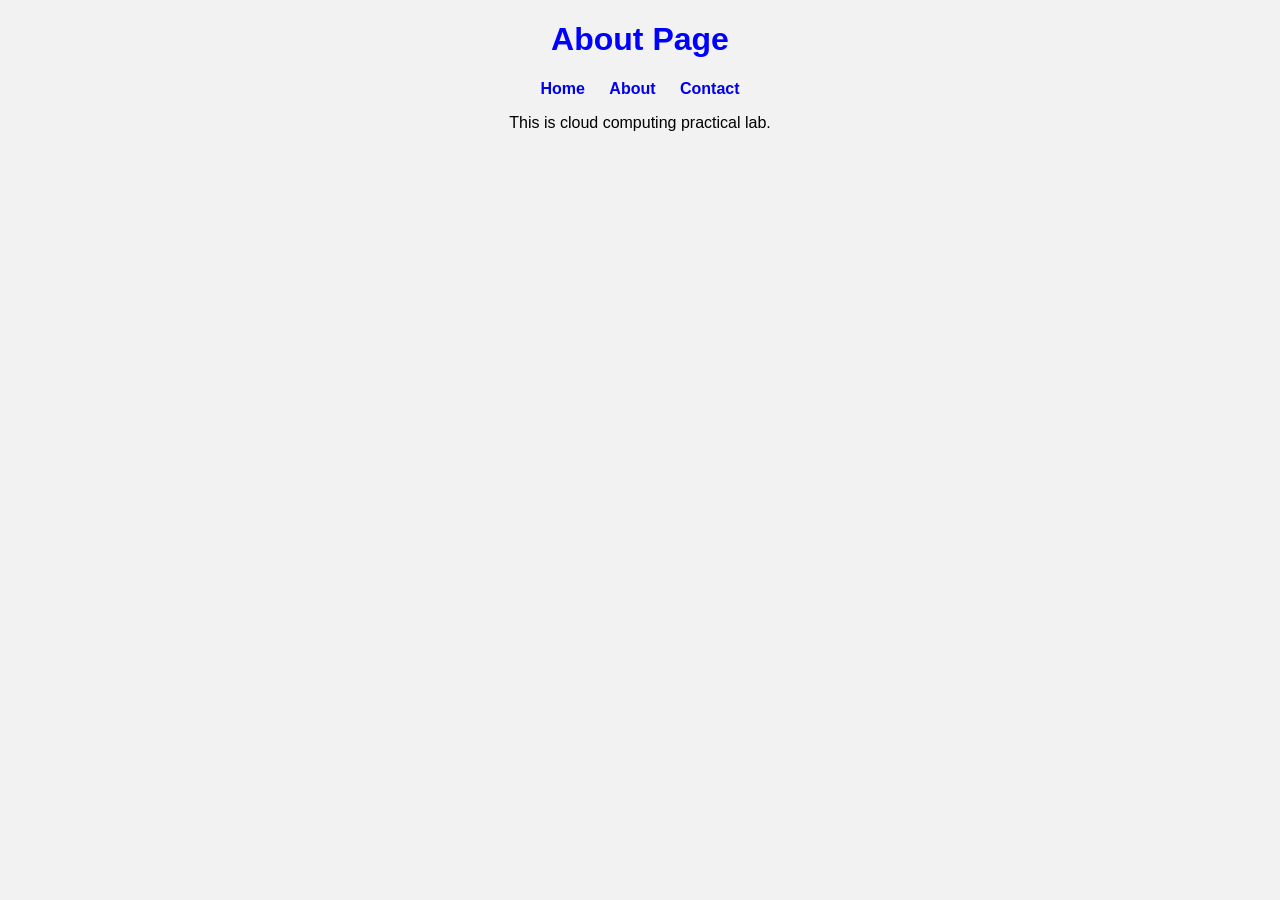
==== about.html @ b9aebe40 "Added multi-page website" ====
<!DOCTYPE html>
<html>
<head>
    <title>About Page</title>
    <link rel="stylesheet" href="style.css">
</head>

<body>

    <h1>About Page</h1>

    <nav>
        <a href="index.html">Home</a>
        <a href="about.html">About</a>
        <a href="contact.html">Contact</a>
    </nav>

    <p>This is cloud computing practical lab.</p>

</body>
</html>
---- style.css ----
body{
    font-family: Arial;
    text-align: center;
    background-color: #f2f2f2;
}

h1{
    color: blue;
}

nav a{
    margin: 10px;
    text-decoration: none;
    font-weight: bold;
}
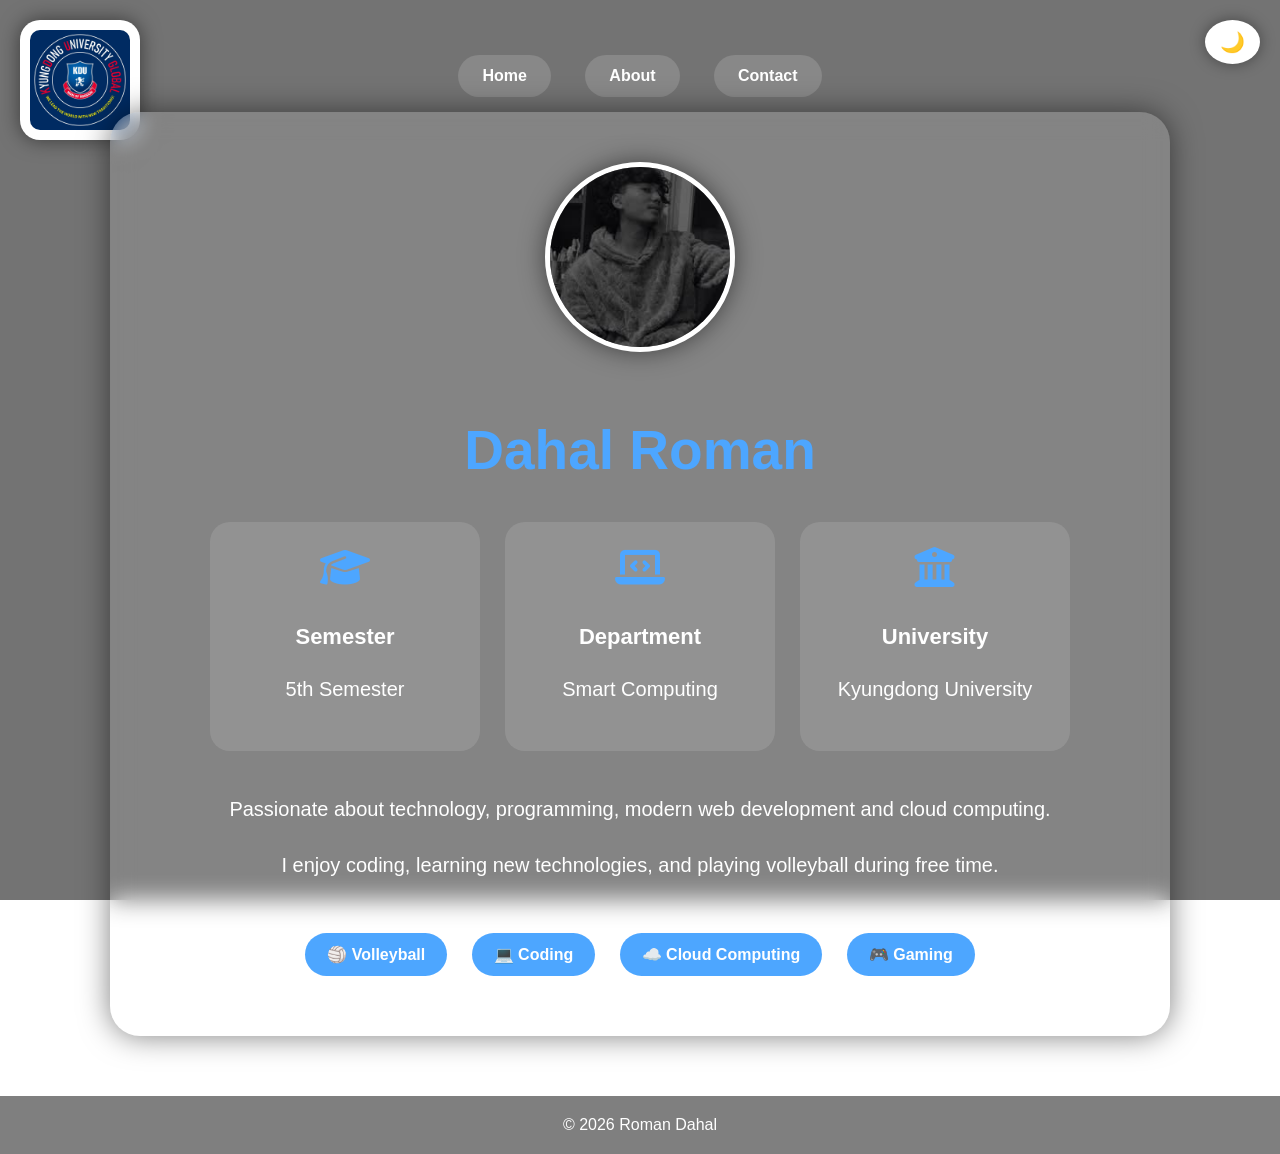
==== commit 4c3ec8b6: "updated about aection" ====
--- a/about.html
+++ b/about.html
@@ -1,13 +1,30 @@
 <!DOCTYPE html>
 <html>
+
 <head>
+
     <title>About Page</title>
+
     <link rel="stylesheet" href="style.css">
+
+    <link rel="stylesheet"
+    href="https://cdnjs.cloudflare.com/ajax/libs/font-awesome/6.5.1/css/all.min.css">
+
 </head>
 
 <body>
 
-    <h1>About Page</h1>
+    <!-- Dark Mode Toggle -->
+
+    <button id="theme-toggle">🌙</button>
+
+    <!-- Logo -->
+
+    <div class="logo-container">
+        <img src="logo.png" class="logo">
+    </div>
+
+    <!-- Navigation -->
 
     <nav>
         <a href="index.html">Home</a>
@@ -15,7 +32,92 @@
         <a href="contact.html">Contact</a>
     </nav>
 
-    <p>This is cloud computing practical lab.</p>
+    <!-- About Section -->
+
+    <div class="hero">
+
+        <div class="about-card">
+
+            <!-- Profile Image -->
+
+            <img src="profile.png" class="profile-image">
+
+            <!-- Name -->
+
+            <h1>Dahal Roman</h1>
+
+            <div class="info-container">
+
+                <div class="info-box">
+                    <i class="fas fa-graduation-cap"></i>
+                    <h3>Semester</h3>
+                    <p>5th Semester</p>
+                </div>
+
+                <div class="info-box">
+                    <i class="fas fa-laptop-code"></i>
+                    <h3>Department</h3>
+                    <p>Smart Computing</p>
+                </div>
+
+                <div class="info-box">
+                    <i class="fas fa-university"></i>
+                    <h3>University</h3>
+                    <p>Kyungdong University</p>
+                </div>
+
+            </div>
+
+            <!-- Description -->
+
+            <div class="about-description">
+
+                <p>
+                    Passionate about technology, programming,
+                    modern web development and cloud computing.
+                </p>
+
+                <p>
+                    I enjoy coding, learning new technologies,
+                    and playing volleyball during free time.
+                </p>
+
+            </div>
+
+            <!-- Hobbies -->
+
+            <div class="hobbies">
+
+                <span>🏐 Volleyball</span>
+
+                <span>💻 Coding</span>
+
+                <span>☁️ Cloud Computing</span>
+
+                <span>🎮 Gaming</span>
+
+            </div>
+
+        </div>
+
+    </div>
+
+    <!-- Footer -->
+
+    <footer>
+        © 2026 Roman Dahal
+    </footer>
+
+    <script>
+
+        const toggle = document.getElementById("theme-toggle");
+
+        toggle.addEventListener("click", () => {
+            document.body.classList.toggle("light-mode");
+        });
+
+    </script>
 
 </body>
+
 </html>
--- a/style.css
+++ b/style.css
@@ -1,15 +1,489 @@
+/* Body */
+
 body{
-    font-family: Arial;
-    text-align: center;
-    background-color: #f2f2f2;
-}
+    font-family: Arial, sans-serif;
+    text-align:center;
+
+    background-image:
+    linear-gradient(rgba(0,0,0,0.55), rgba(0,0,0,0.55)),
+    url("background.jpg");
+
+    background-size:cover;
+    background-position:center;
+    background-repeat:no-repeat;
+    background-attachment:fixed;
+
+    color:white;
+
+    margin:0;
+    padding:0;
+
+    transition:0.4s;
+}
+
+/* Light Mode */
+
+.light-mode{
+    background-image:
+    linear-gradient(rgba(255,255,255,0.6), rgba(255,255,255,0.6)),
+    url("background.jpg");
+
+    color:black;
+}
+
+.light-mode nav a{
+    color:black;
+}
+
+.light-mode .card{
+    background:rgba(255,255,255,0.7);
+}
+
+.light-mode .about-card{
+    background:rgba(255,255,255,0.75);
+}
+
+.light-mode .social-icons a{
+    color:black;
+}
+
+/* Theme Toggle */
+
+#theme-toggle{
+    position:absolute;
+    top:20px;
+    right:20px;
+
+    padding:10px 15px;
+
+    border:none;
+    border-radius:50%;
+
+    cursor:pointer;
+
+    font-size:20px;
+
+    background:white;
+
+    transition:0.3s;
+
+    box-shadow:0px 0px 15px rgba(0,0,0,0.4);
+}
+
+#theme-toggle:hover{
+    transform:scale(1.1);
+}
+
+/* Logo */
+
+.logo-container{
+    position:absolute;
+    top:20px;
+    left:20px;
+}
+
+.logo{
+    width:100px;
+
+    background:white;
+
+    padding:10px;
+
+    border-radius:20px;
+
+    box-shadow:0px 0px 20px rgba(0,0,0,0.5);
+
+    transition:0.3s;
+}
+
+.logo:hover{
+    transform:scale(1.05);
+}
+
+/* Navigation */
+
+nav{
+    padding-top:40px;
+}
+
+nav a{
+    margin:15px;
+    text-decoration:none;
+    font-weight:bold;
+
+    color:white;
+
+    background:rgba(255,255,255,0.15);
+
+    padding:12px 24px;
+
+    border-radius:30px;
+
+    transition:0.3s;
+
+    display:inline-block;
+}
+
+nav a:hover{
+    background:white;
+    color:black;
+
+    transform:translateY(-3px);
+}
+
+/* Hero */
+
+.hero{
+    display:flex;
+    justify-content:center;
+    align-items:center;
+
+    min-height:80vh;
+}
+
+/* Glass Card */
+
+.card{
+    width:70%;
+
+    padding:40px;
+
+    border-radius:25px;
+
+    background:rgba(255,255,255,0.15);
+
+    backdrop-filter:blur(10px);
+
+    box-shadow:0px 0px 25px rgba(0,0,0,0.4);
+
+    animation:fadeIn 1.2s ease;
+}
+
+/* Heading */
 
 h1{
-    color: blue;
-}
-
-nav a{
-    margin: 10px;
-    text-decoration: none;
-    font-weight: bold;
+    color:#4da6ff;
+    font-size:55px;
+}
+
+/* Subtitle */
+
+.subtitle{
+    font-size:24px;
+    font-weight:bold;
+}
+
+/* Paragraph */
+
+p{
+    font-size:20px;
+    line-height:1.7;
+}
+
+/* Buttons */
+
+.buttons{
+    margin-top:30px;
+}
+
+.btn{
+    display:inline-block;
+
+    margin:10px;
+
+    padding:14px 28px;
+
+    background:#4da6ff;
+
+    color:white;
+
+    text-decoration:none;
+
+    border:none;
+
+    border-radius:30px;
+
+    font-weight:bold;
+
+    transition:0.3s;
+
+    cursor:pointer;
+}
+
+.btn:hover{
+    transform:translateY(-4px);
+
+    box-shadow:0px 8px 20px rgba(0,0,0,0.4);
+}
+
+.btn-secondary{
+    background:#ff4d6d;
+}
+
+/* Social Icons */
+
+.social-icons{
+    margin-top:30px;
+}
+
+.social-icons a{
+    color:white;
+
+    font-size:28px;
+
+    margin:15px;
+
+    transition:0.3s;
+
+    display:inline-block;
+}
+
+.social-icons a:hover{
+    color:#4da6ff;
+
+    transform:scale(1.2);
+}
+
+/* Contact Form */
+
+.contact-form{
+    display:flex;
+    flex-direction:column;
+
+    gap:20px;
+
+    margin-top:30px;
+}
+
+.contact-form input,
+.contact-form textarea{
+
+    padding:15px;
+
+    border:none;
+
+    border-radius:15px;
+
+    font-size:16px;
+
+    outline:none;
+}
+
+/* Contact Info */
+
+.contact-info{
+    margin-top:30px;
+}
+
+/* About Card */
+
+.about-card{
+
+    width:75%;
+
+    padding:50px;
+
+    border-radius:30px;
+
+    background:rgba(255,255,255,0.12);
+
+    backdrop-filter:blur(12px);
+
+    box-shadow:0px 0px 30px rgba(0,0,0,0.5);
+
+    animation:fadeIn 1.2s ease;
+}
+
+/* Profile Image */
+
+.profile-image{
+
+    width:180px;
+    height:180px;
+
+    object-fit:cover;
+
+    border-radius:50%;
+
+    border:5px solid white;
+
+    box-shadow:0px 0px 25px rgba(0,0,0,0.5);
+
+    margin-bottom:25px;
+
+    transition:0.4s;
+}
+
+.profile-image:hover{
+
+    transform:scale(1.05);
+
+}
+
+/* Info Container */
+
+.info-container{
+
+    display:flex;
+
+    justify-content:center;
+
+    gap:25px;
+
+    flex-wrap:wrap;
+
+    margin-top:40px;
+
+}
+
+/* Info Box */
+
+.info-box{
+
+    width:220px;
+
+    padding:25px;
+
+    border-radius:20px;
+
+    background:rgba(255,255,255,0.12);
+
+    transition:0.3s;
+
+}
+
+.info-box:hover{
+
+    transform:translateY(-8px);
+
+    background:rgba(255,255,255,0.2);
+
+}
+
+.info-box i{
+
+    font-size:40px;
+
+    color:#4da6ff;
+
+    margin-bottom:15px;
+
+}
+
+.info-box h3{
+
+    font-size:22px;
+
+}
+
+/* Description */
+
+.about-description{
+
+    margin-top:40px;
+
+}
+
+.about-description p{
+
+    font-size:20px;
+
+    line-height:1.8;
+
+}
+
+/* Hobbies */
+
+.hobbies{
+
+    margin-top:40px;
+
+}
+
+.hobbies span{
+
+    display:inline-block;
+
+    margin:10px;
+
+    padding:12px 22px;
+
+    border-radius:30px;
+
+    background:#4da6ff;
+
+    font-weight:bold;
+
+    transition:0.3s;
+
+}
+
+.hobbies span:hover{
+
+    transform:scale(1.08);
+
+    background:#ff4d6d;
+
+}
+
+/* Footer */
+
+footer{
+    margin-top:60px;
+
+    padding:20px;
+
+    background:rgba(0,0,0,0.5);
+
+    font-size:16px;
+}
+
+/* Animation */
+
+@keyframes fadeIn{
+
+    from{
+        opacity:0;
+        transform:translateY(30px);
+    }
+
+    to{
+        opacity:1;
+        transform:translateY(0);
+    }
+
+}
+
+/* Responsive Design */
+
+@media(max-width:768px){
+
+    .card{
+        width:90%;
+        padding:20px;
+    }
+
+    .about-card{
+        width:90%;
+        padding:25px;
+    }
+
+    h1{
+        font-size:35px;
+    }
+
+    nav a{
+        display:block;
+        margin:10px auto;
+    }
+
+    .logo{
+        width:70px;
+    }
+
+    .profile-image{
+        width:140px;
+        height:140px;
+    }
+
 }
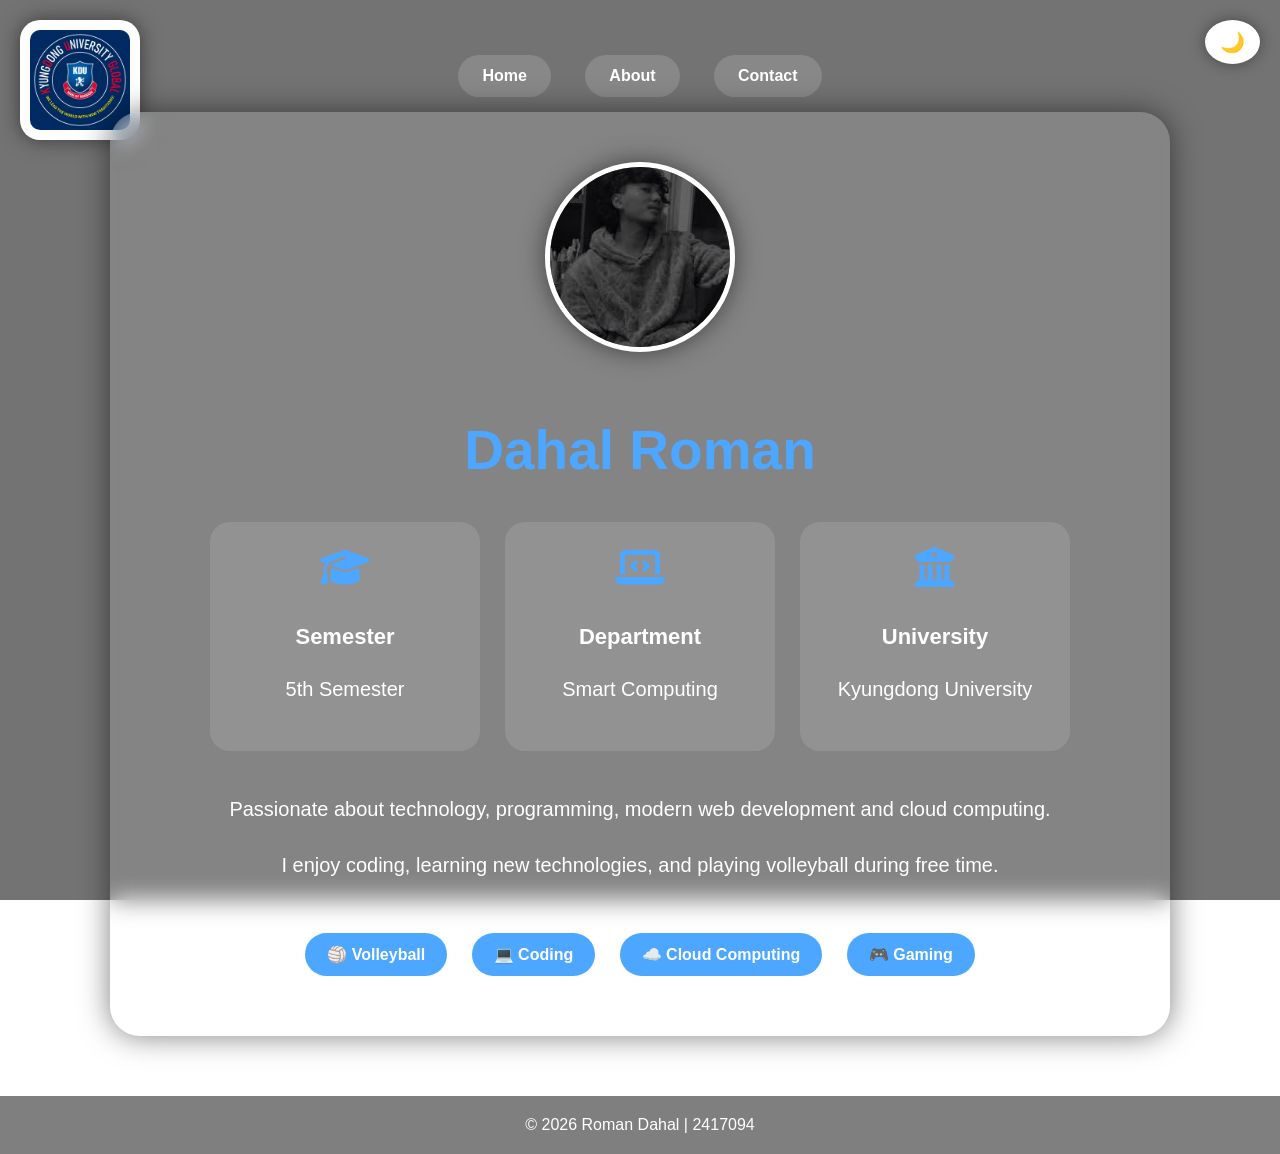
==== commit 5ca298e4: "updated" ====
--- a/about.html
+++ b/about.html
@@ -105,8 +105,8 @@
     <!-- Footer -->
 
     <footer>
-        © 2026 Roman Dahal
-    </footer>
+		© 2026 Roman Dahal | 2417094
+	</footer>
 
     <script>
 
